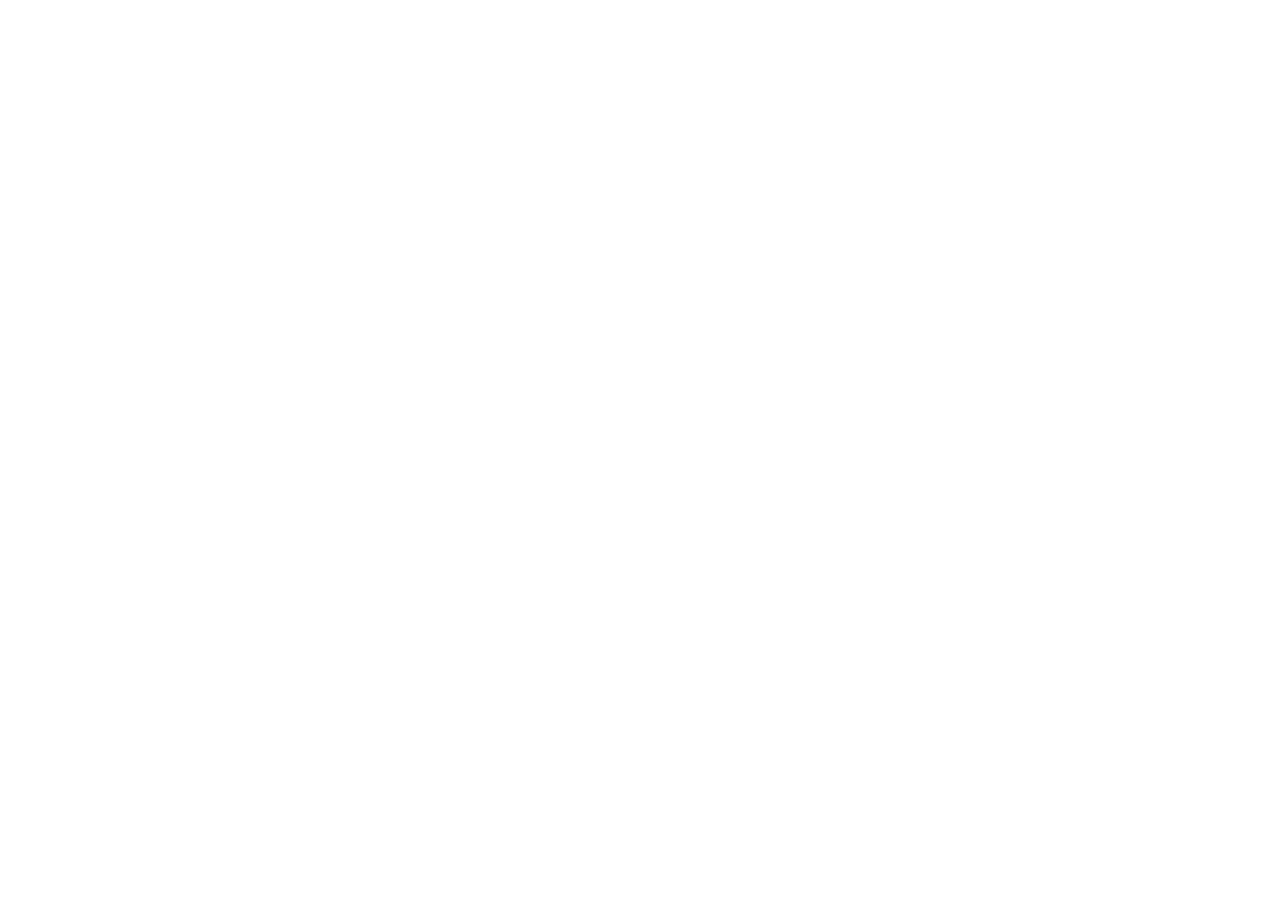
==== chrome.html @ 554dc12e "include js" ====
<!DOCTYPE html>
<html lang="en">
<head>
    <meta charset="UTF-8">
    <meta name="viewport" content="width=device-width, initial-scale=1.0">
    <title>To Do List</title>
</head>
<body>
</body>
</html>
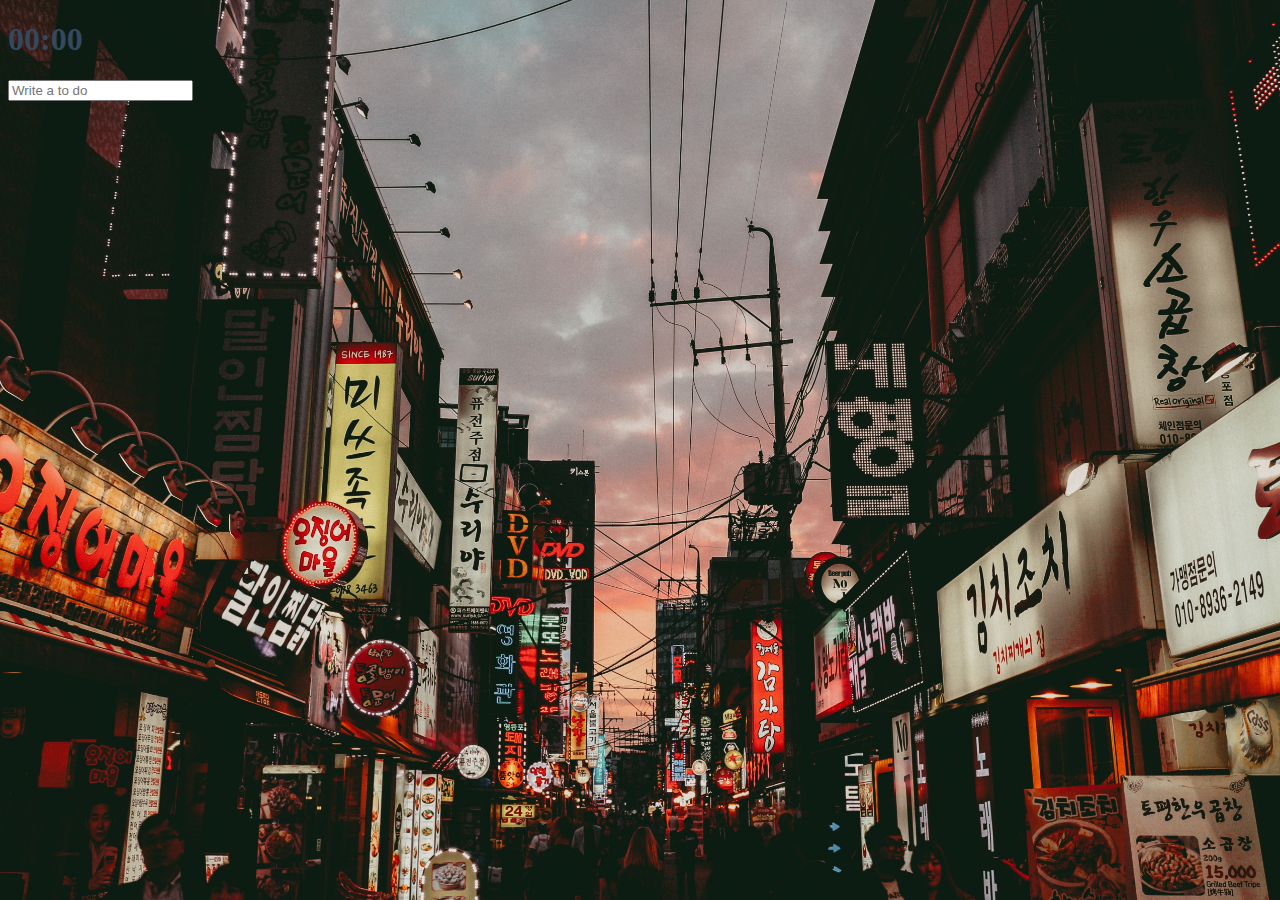
==== commit 5e0ea8ab: "todo js - background img" ====
--- a/chrome.html
+++ b/chrome.html
@@ -1,10 +1,28 @@
 <!DOCTYPE html>
 <html lang="en">
 <head>
-    <meta charset="UTF-8">
+    <meta charset="UTF-8" />
     <meta name="viewport" content="width=device-width, initial-scale=1.0">
     <title>To Do List</title>
+    <link rel="stylesheet" href="index.css" />
 </head>
 <body>
+    <div class="js-time">
+        <h1>00:00</h1>
+    </div>
+    <form class="js-form form">
+        <input type="text" placeholder="what is your name?" />
+    </form>
+    <h4 class="js-greetings greetings"></h4>
+    <form class="js-toDoForm">
+        <input type="text" placeholder="Write a to do" /0>
+    </form>
+    <ul class="js-toDoList">
+    </ul>
+    <script src="clock.js"></script>
+    <script src="gretting.js"></script>
+    <script src="todo.js"></script>
+    <script src="bg.js"></script>
 </body>
+
 </html>--- a/index.css
+++ b/index.css
@@ -0,0 +1,44 @@
+body {
+    background-color: #2f3640;
+}
+
+.btn {
+    cursor: pointer;
+}
+
+body{
+    color: #34495e;
+}
+
+.clicked{
+    color: #7f8c8d;
+}
+
+.form,
+.greetings {
+    display: none;
+}
+
+.showing {
+    display: block;
+}
+
+
+@keyframes fadeIn {
+    from {
+        opacity: 0;
+    }
+    to {
+        opacity: 1;
+    }
+}
+
+.bgImage {
+ position: absolute;
+ top: 0;
+ left: 0;
+ width: 100%;
+ height: 100%;   
+ z-index: -1;
+ animation: fadeIn 0.5s linear;
+}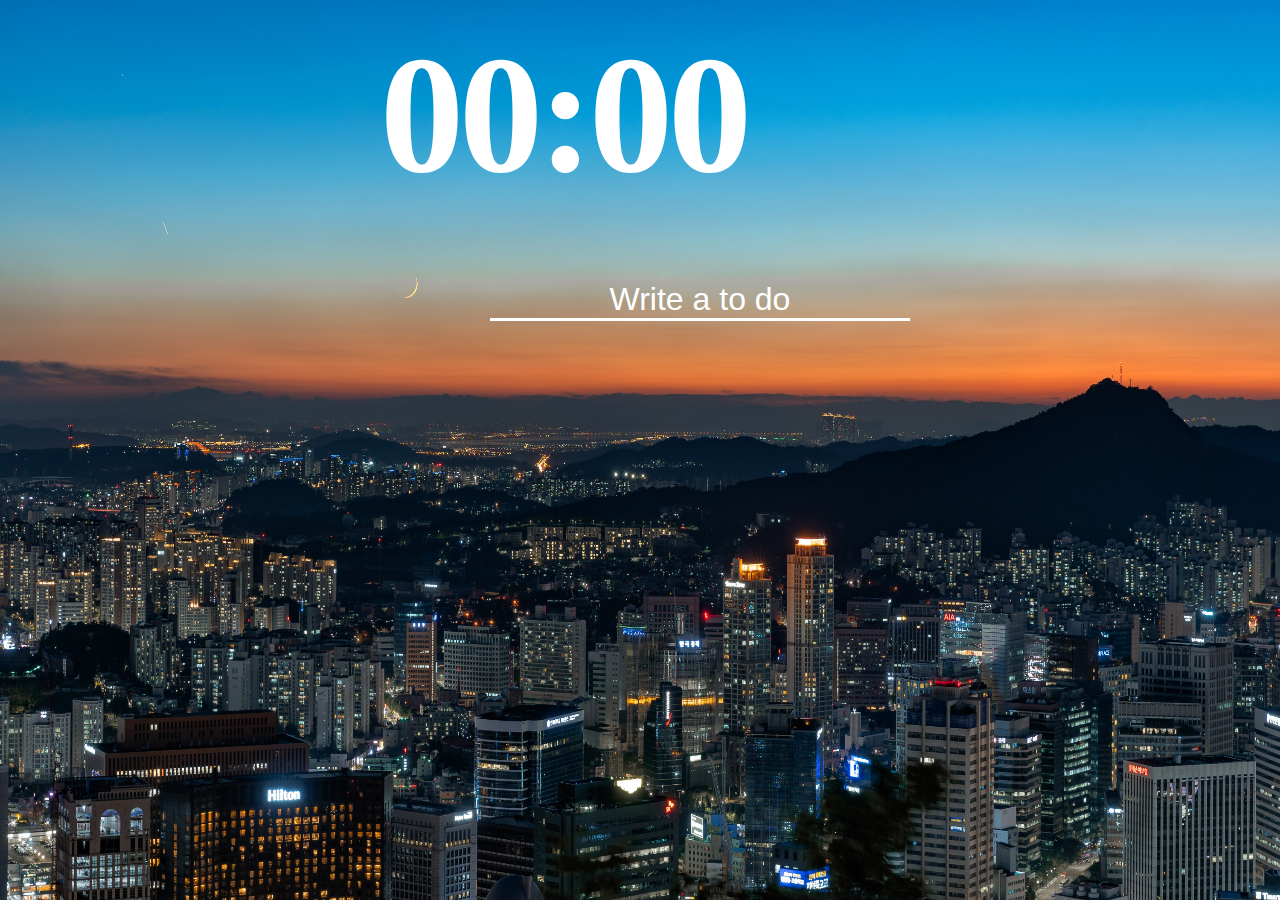
==== commit daa2d853: "Added - CSS" ====
--- a/chrome.html
+++ b/chrome.html
@@ -7,22 +7,29 @@
     <link rel="stylesheet" href="index.css" />
 </head>
 <body>
-    <div class="js-time">
-        <h1>00:00</h1>
+    <div class="content">
+        <div class="js-time">
+            <h1>00:00</h1>
+        </div>
+        <form class="js-form form">
+            <input type="text" placeholder="what is your name?" />
+        </form>
+        <h4 class="js-greetings greetings"></h4>
+        <div class="toDoWrapper">
+            <form class="js-toDoForm">
+                <input type="text" placeholder="Write a to do" />
+            </form>
+            <ul class="js-toDoList">
+            </ul>
+        </div>
     </div>
-    <form class="js-form form">
-        <input type="text" placeholder="what is your name?" />
-    </form>
-    <h4 class="js-greetings greetings"></h4>
-    <form class="js-toDoForm">
-        <input type="text" placeholder="Write a to do" /0>
-    </form>
-    <ul class="js-toDoList">
-    </ul>
+    <span class="js-weather"></span>
+
     <script src="clock.js"></script>
     <script src="gretting.js"></script>
     <script src="todo.js"></script>
     <script src="bg.js"></script>
+    <script src="weather.js"></script>
 </body>
 
 </html>--- a/index.css
+++ b/index.css
@@ -1,13 +1,12 @@
 body {
     background-color: #2f3640;
+    color: white;
+    display: flex;
+    justify-content: space-between;
 }
 
 .btn {
     cursor: pointer;
-}
-
-body{
-    color: #34495e;
 }
 
 .clicked{
@@ -17,6 +16,50 @@
 .form,
 .greetings {
     display: none;
+}
+
+.content {
+    margin: auto;
+    
+}
+
+h1 {
+    margin: 10px;
+    font-size: 1050%;
+    letter-spacing: -5px;
+    cursor: default;
+}
+
+h4 {
+    margin: 10px;
+    font-size: 337%;
+    text-align: center;
+    cursor: default;
+}
+
+input {
+    border: none;
+    border-bottom: 3px solid white;
+    background-color: transparent;
+    font-size: 2rem;
+    color: white;
+    padding: 0px;
+    line-height: 1;
+}
+
+input:focus {
+    outline: none;
+}
+
+input::placeholder{
+    text-align: center;
+    color: white;
+}
+
+.toDoWrapper {
+    margin-top: 70px;
+    margin-left: 120px;
+    justify-content: flex-end;
 }
 
 .showing {
@@ -41,4 +84,8 @@
  height: 100%;   
  z-index: -1;
  animation: fadeIn 0.5s linear;
+}
+
+.js-weather {
+    height: 100px;
 }